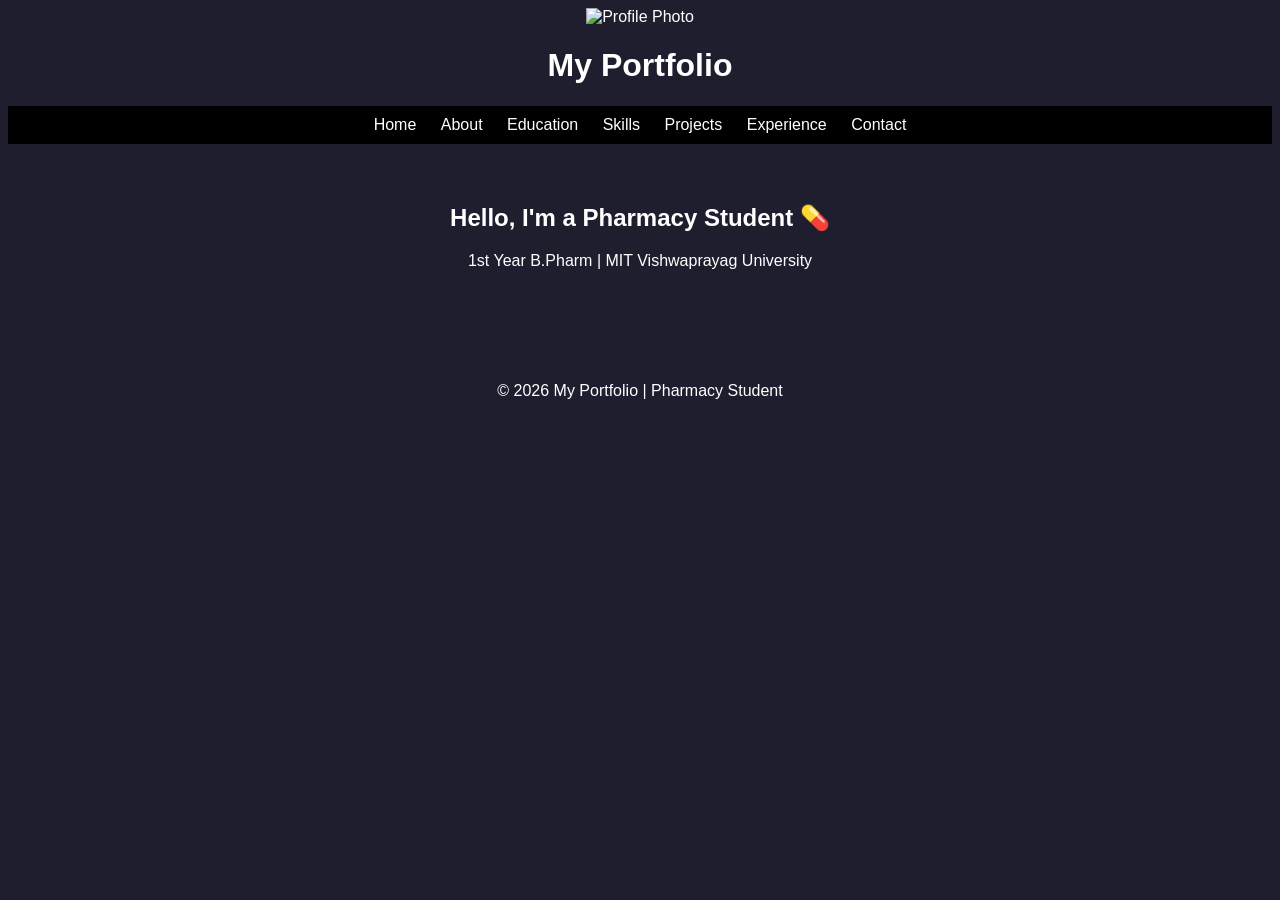
==== index.html @ a20f2a09 "Update index.html" ====
<!DOCTYPE html>
<html lang="en">
<head>
    <meta charset="UTF-8">
    <meta name="viewport" content="width=device-width, initial-scale=1.0">
    <img src="profile.jpg" alt="Profile Photo" class="profile-pic">
    <title>My Portfolio</title>
    <link rel="stylesheet" href="style.css">
</head>
<body>

    <!-- Navbar -->
    <header>
        <h1>My Portfolio</h1>
        <nav>
<a href="index.html">Home</a>
<a href="about.html">About</a>
<a href="education.html">Education</a>
<a href="skills.html">Skills</a>
<a href="projects.html">Projects</a>
<a href="experience.html">Experience</a>
<a href="contact.html">Contact</a>
</nav>
    </header>

    <!-- Hero Section -->
    <section class="hero">
        <h2>Hello, I'm a Pharmacy Student 💊</h2>
        <p>1st Year B.Pharm | MIT Vishwaprayag University</p>
    </section>
<section>
    <footer>
        <p>© 2026 My Portfolio | Pharmacy Student</p>
    </footer>

</body>
</html>
---- style.css ----
body {
    font-family: Arial;
    background: #1e1e2f;
    color: white;
    text-align: center;
}

nav {
    background: #000;
    padding: 10px;
}

nav a {
    color: white;
    margin: 10px;
    text-decoration: none;
}

section {
    padding: 40px;
}
.experience-container {
    display: flex;
    flex-wrap: wrap;
    gap: 20px;
    justify-content: center;
}

.exp-card {
    background: #f5f5f5;
    padding: 20px;
    border-radius: 12px;
    width: 300px;
    box-shadow: 0 4px 10px rgba(0,0,0,0.1);
    transition: 0.3s;
}

.exp-card:hover {
    transform: translateY(-5px);
}

.exp-card h3 {
    margin-bottom: 10px;
}
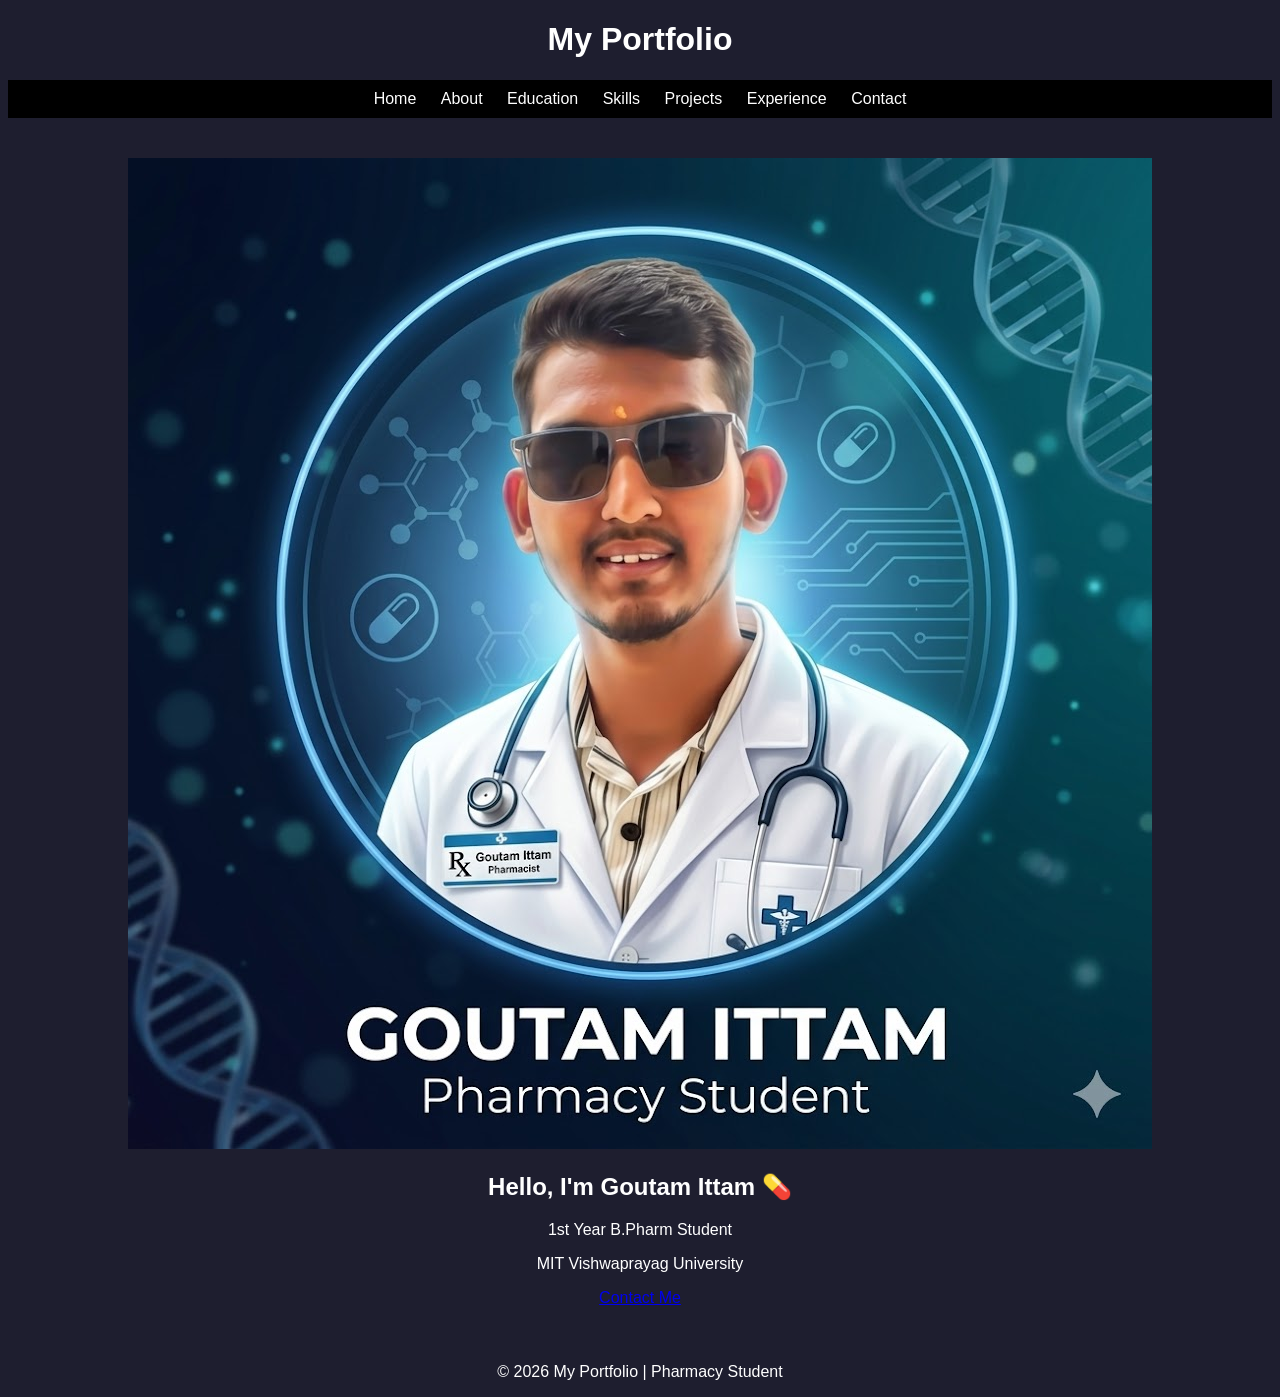
==== commit d9e31041: "Update index.html" ====
--- a/index.html
+++ b/index.html
@@ -3,7 +3,6 @@
 <head>
     <meta charset="UTF-8">
     <meta name="viewport" content="width=device-width, initial-scale=1.0">
-    <img src="profile.jpg" alt="Profile Photo" class="profile-pic">
     <title>My Portfolio</title>
     <link rel="stylesheet" href="style.css">
 </head>
@@ -11,24 +10,42 @@
 
     <!-- Navbar -->
     <header>
-        <h1>My Portfolio</h1>
+        <h1 class="logo">My Portfolio</h1>
         <nav>
-<a href="index.html">Home</a>
-<a href="about.html">About</a>
-<a href="education.html">Education</a>
-<a href="skills.html">Skills</a>
-<a href="projects.html">Projects</a>
-<a href="experience.html">Experience</a>
-<a href="contact.html">Contact</a>
-</nav>
+            <a href="index.html">Home</a>
+            <a href="about.html">About</a>
+            <a href="education.html">Education</a>
+            <a href="skills.html">Skills</a>
+            <a href="projects.html">Projects</a>
+            <a href="experience.html">Experience</a>
+            <a href="contact.html">Contact</a>
+        </nav>
     </header>
 
     <!-- Hero Section -->
     <section class="hero">
-        <h2>Hello, I'm a Pharmacy Student 💊</h2>
-        <p>1st Year B.Pharm | MIT Vishwaprayag University</p>
+
+        <div class="hero-container">
+
+            <!-- Profile Image -->
+            <div class="hero-img">
+                <img src="profile.jpg" alt="Profile Photo">
+            </div>
+
+            <!-- Text -->
+            <div class="hero-text">
+                <h1>Hello, I'm <span>Goutam Ittam</span> 💊</h1>
+                <p>1st Year B.Pharm Student</p>
+                <p>MIT Vishwaprayag University</p>
+
+                <a href="contact.html" class="btn">Contact Me</a>
+            </div>
+
+        </div>
+
     </section>
-<section>
+
+    <!-- Footer -->
     <footer>
         <p>© 2026 My Portfolio | Pharmacy Student</p>
     </footer>
--- a/style.css
+++ b/style.css
@@ -42,3 +42,17 @@
 .exp-card h3 {
     margin-bottom: 10px;
 }
+.profile-pic {
+    width: 160px;
+    height: 160px;
+    border-radius: 50%;
+    object-fit: cover;
+    margin-bottom: 20px;
+    border: 5px solid white;
+    box-shadow: 0 0 25px #00ffcc;
+    transition: 0.3s;
+}
+
+.profile-pic:hover {
+    transform: scale(1.05);
+}
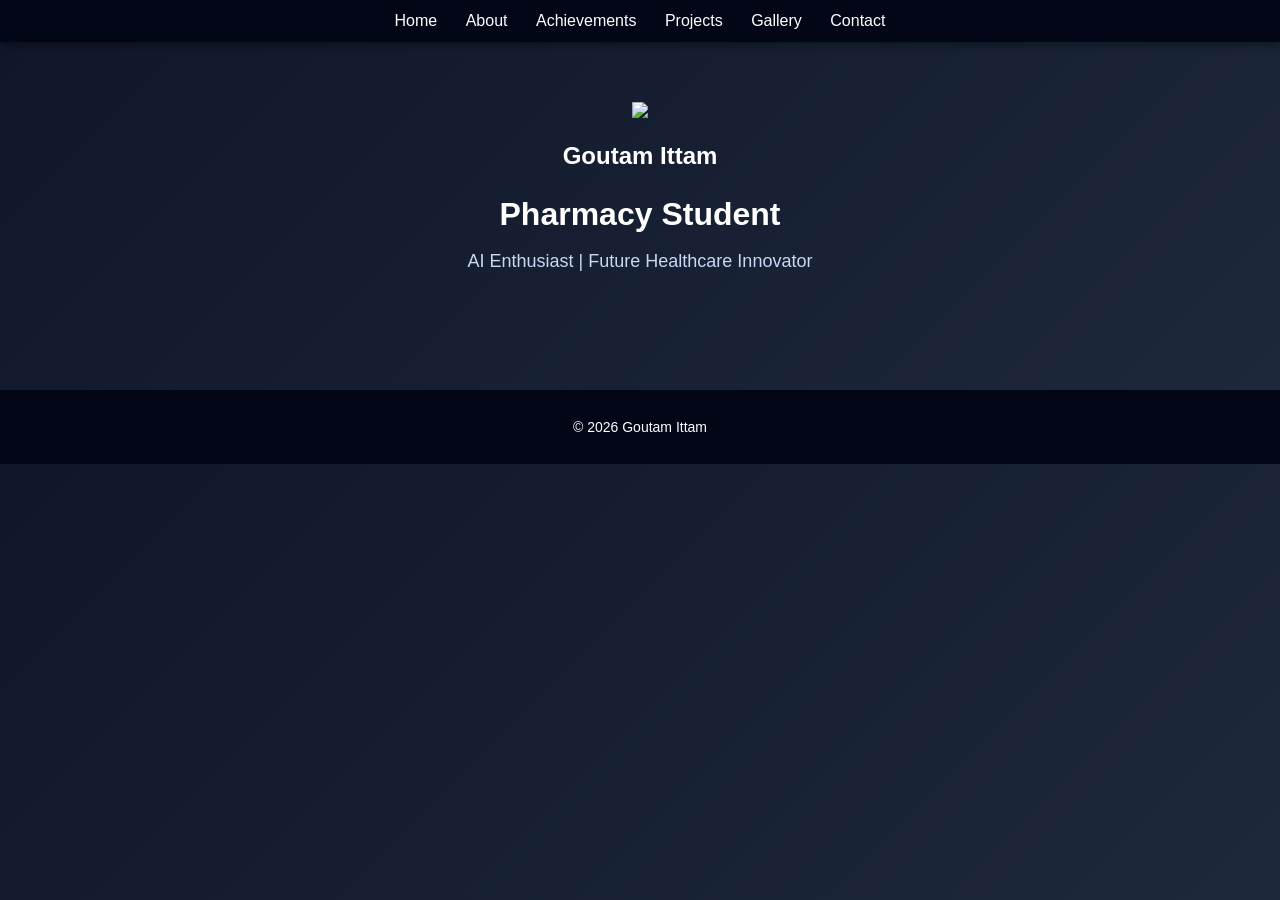
==== commit bb2792b8: "Update index.html" ====
--- a/index.html
+++ b/index.html
@@ -9,46 +9,25 @@
 <body>
 
     <!-- Navbar -->
-    <header>
-        <h1 class="logo">My Portfolio</h1>
-        <nav>
-            <a href="index.html">Home</a>
-            <a href="about.html">About</a>
-            <a href="education.html">Education</a>
-            <a href="skills.html">Skills</a>
-            <a href="projects.html">Projects</a>
-            <a href="experience.html">Experience</a>
-            <a href="contact.html">Contact</a>
-        </nav>
-    </header>
+   <nav class="navbar">
+<a href="index.html">Home</a>
+<a href="about.html">About</a>
+<a href="achievements.html">Achievements</a>
+<a href="projects.html">Projects</a>
+<a href="gallery.html">Gallery</a>
+<a href="contact.html">Contact</a>
+</nav>
 
-    <!-- Hero Section -->
-    <section class="hero">
+<section class="hero">
+<img src="photo.jpg" class="profile">
+<h1>Goutam Ittam</h1>
+<h2>Pharmacy Student</h2>
+<p>AI Enthusiast | Future Healthcare Innovator</p>
+</section>
 
-        <div class="hero-container">
-
-            <!-- Profile Image -->
-            <div class="hero-img">
-                <img src="profile.jpg" alt="Profile Photo">
-            </div>
-
-            <!-- Text -->
-            <div class="hero-text">
-                <h1>Hello, I'm <span>Goutam Ittam</span> 💊</h1>
-                <p>1st Year B.Pharm Student</p>
-                <p>MIT Vishwaprayag University</p>
-
-                <a href="contact.html" class="btn">Contact Me</a>
-            </div>
-
-        </div>
-
-    </section>
-
-    <!-- Footer -->
-    <footer>
-        <p>© 2026 My Portfolio | Pharmacy Student</p>
-    </footer>
+<footer>
+<p>© 2026 Goutam Ittam</p>
+</footer>
 
 </body>
 </html>
--- a/style.css
+++ b/style.css
@@ -1,58 +1,94 @@
 body {
-    font-family: Arial;
-    background: #1e1e2f;
+    font-family: Arial, sans-serif;
+    background: linear-gradient(135deg, #0f172a, #1e293b);
     color: white;
     text-align: center;
+    margin: 0;
 }
 
+/* NAVBAR */
 nav {
-    background: #000;
-    padding: 10px;
+    background: #020617;
+    padding: 12px;
+    box-shadow: 0 2px 10px rgba(0,0,0,0.5);
 }
 
 nav a {
     color: white;
-    margin: 10px;
+    margin: 0 12px;
     text-decoration: none;
+    font-size: 16px;
+    transition: 0.3s;
 }
 
+nav a:hover {
+    color: #00ffcc;
+}
+
+/* SECTION */
 section {
-    padding: 40px;
+    padding: 60px 20px;
 }
+
+/* HERO TEXT IMPROVEMENT */
+.hero h2 {
+    font-size: 32px;
+    margin-bottom: 10px;
+}
+
+.hero p {
+    font-size: 18px;
+    color: #cbd5f5;
+}
+
+/* EXPERIENCE CARDS */
 .experience-container {
     display: flex;
     flex-wrap: wrap;
-    gap: 20px;
+    gap: 25px;
     justify-content: center;
 }
 
 .exp-card {
-    background: #f5f5f5;
+    background: rgba(255, 255, 255, 0.08);
     padding: 20px;
-    border-radius: 12px;
-    width: 300px;
-    box-shadow: 0 4px 10px rgba(0,0,0,0.1);
+    border-radius: 15px;
+    width: 280px;
+    backdrop-filter: blur(10px);
+    box-shadow: 0 0 15px rgba(0,255,204,0.2);
     transition: 0.3s;
 }
 
 .exp-card:hover {
-    transform: translateY(-5px);
+    transform: translateY(-8px) scale(1.03);
+    box-shadow: 0 0 25px #00ffcc;
 }
 
 .exp-card h3 {
     margin-bottom: 10px;
+    color: #00ffcc;
 }
+
+/* PROFILE IMAGE */
 .profile-pic {
-    width: 160px;
-    height: 160px;
+    width: 170px;
+    height: 170px;
     border-radius: 50%;
     object-fit: cover;
     margin-bottom: 20px;
-    border: 5px solid white;
-    box-shadow: 0 0 25px #00ffcc;
+    border: 4px solid #00ffcc;
+    box-shadow: 0 0 30px #00ffcc;
     transition: 0.3s;
 }
 
 .profile-pic:hover {
-    transform: scale(1.05);
+    transform: scale(1.08);
 }
+
+/* FOOTER */
+footer {
+    padding: 15px;
+    background: #020617;
+    margin-top: 40px;
+    font-size: 14px;
+}
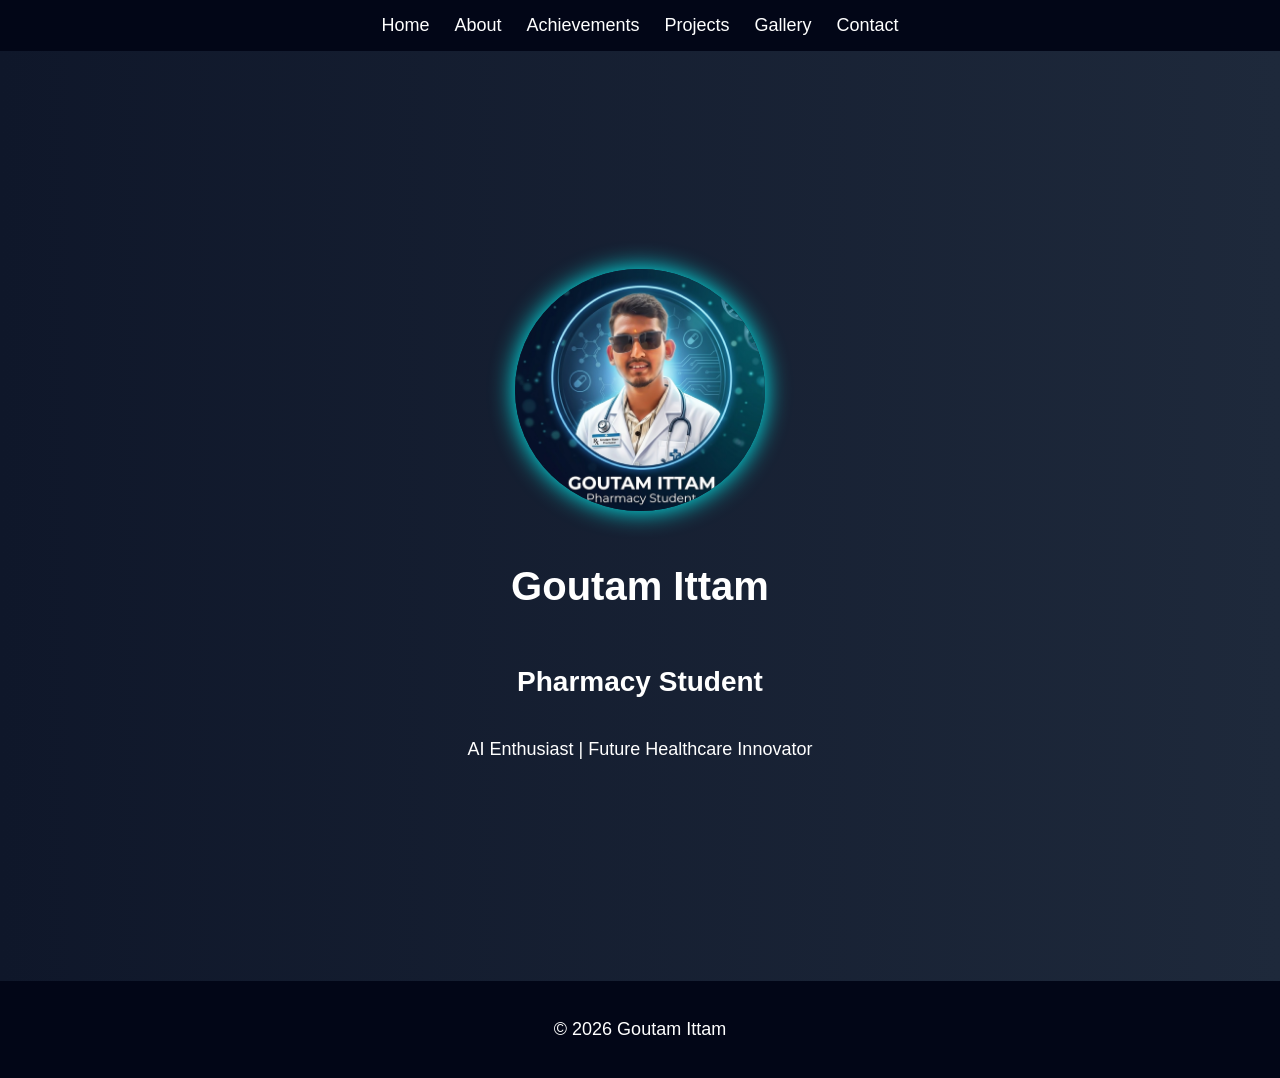
==== commit 1ccabcae: "Update index.html" ====
--- a/index.html
+++ b/index.html
@@ -19,7 +19,7 @@
 </nav>
 
 <section class="hero">
-<img src="photo.jpg" class="profile">
+<img src="profile.jpg" class="profile">
 <h1>Goutam Ittam</h1>
 <h2>Pharmacy Student</h2>
 <p>AI Enthusiast | Future Healthcare Innovator</p>
--- a/style.css
+++ b/style.css
@@ -1,28 +1,29 @@
 body {
-    font-family: Arial, sans-serif;
-    background: linear-gradient(135deg, #0f172a, #1e293b);
-    color: white;
-    text-align: center;
-    margin: 0;
+  margin: 0;
+  font-family: Arial;
+  background: linear-gradient(to right, #0f172a, #1e293b);
+  color: white;
 }
 
+
 /* NAVBAR */
-nav {
-    background: #020617;
-    padding: 12px;
-    box-shadow: 0 2px 10px rgba(0,0,0,0.5);
+.navbar {
+  background: #020617;
+  padding: 15px;
+  display: flex;
+  justify-content: center;
+  gap: 25px;
+  font-size: 18px;
 }
 
-nav a {
-    color: white;
-    margin: 0 12px;
-    text-decoration: none;
-    font-size: 16px;
-    transition: 0.3s;
+.navbar a {
+  color: white;
+  text-decoration: none;
+  transition: 0.3s;
 }
 
-nav a:hover {
-    color: #00ffcc;
+.navbar a:hover {
+  color: cyan;
 }
 
 /* SECTION */
@@ -31,14 +32,20 @@
 }
 
 /* HERO TEXT IMPROVEMENT */
-.hero h2 {
-    font-size: 32px;
-    margin-bottom: 10px;
+.hero {
+  display: flex;
+  flex-direction: column;
+  align-items: center;
+  justify-content: center;
+  height: 90vh;
+  text-align: center;
 }
 
-.hero p {
-    font-size: 18px;
-    color: #cbd5f5;
+.profile {
+  width: 250px;
+  border-radius: 50%;
+  box-shadow: 0 0 25px cyan;
+  margin-bottom: 20px;
 }
 
 /* EXPERIENCE CARDS */
@@ -87,8 +94,47 @@
 
 /* FOOTER */
 footer {
-    padding: 15px;
-    background: #020617;
-    margin-top: 40px;
-    font-size: 14px;
+  text-align: center;
+  padding: 20px;
+  background: #020617;
 }
+
+h1 {
+  font-size: 40px;
+}
+
+h2 {
+  font-size: 28px;
+}
+
+p {
+  font-size: 18px;
+}
+
+/* CARD */
+.card {
+  background: #1e293b;
+  margin: 20px auto;
+  padding: 25px;
+  border-radius: 15px;
+  width: 80%;
+  max-width: 600px;
+  transition: 0.3s;
+}
+
+.card:hover {
+  transform: scale(1.05);
+}
+
+/* GRID */
+.grid {
+  display: flex;
+  justify-content: center;
+  flex-wrap: wrap;
+}
+
+img {
+  width: 250px;
+  margin: 15px;
+  border-radius: 10px;
+}
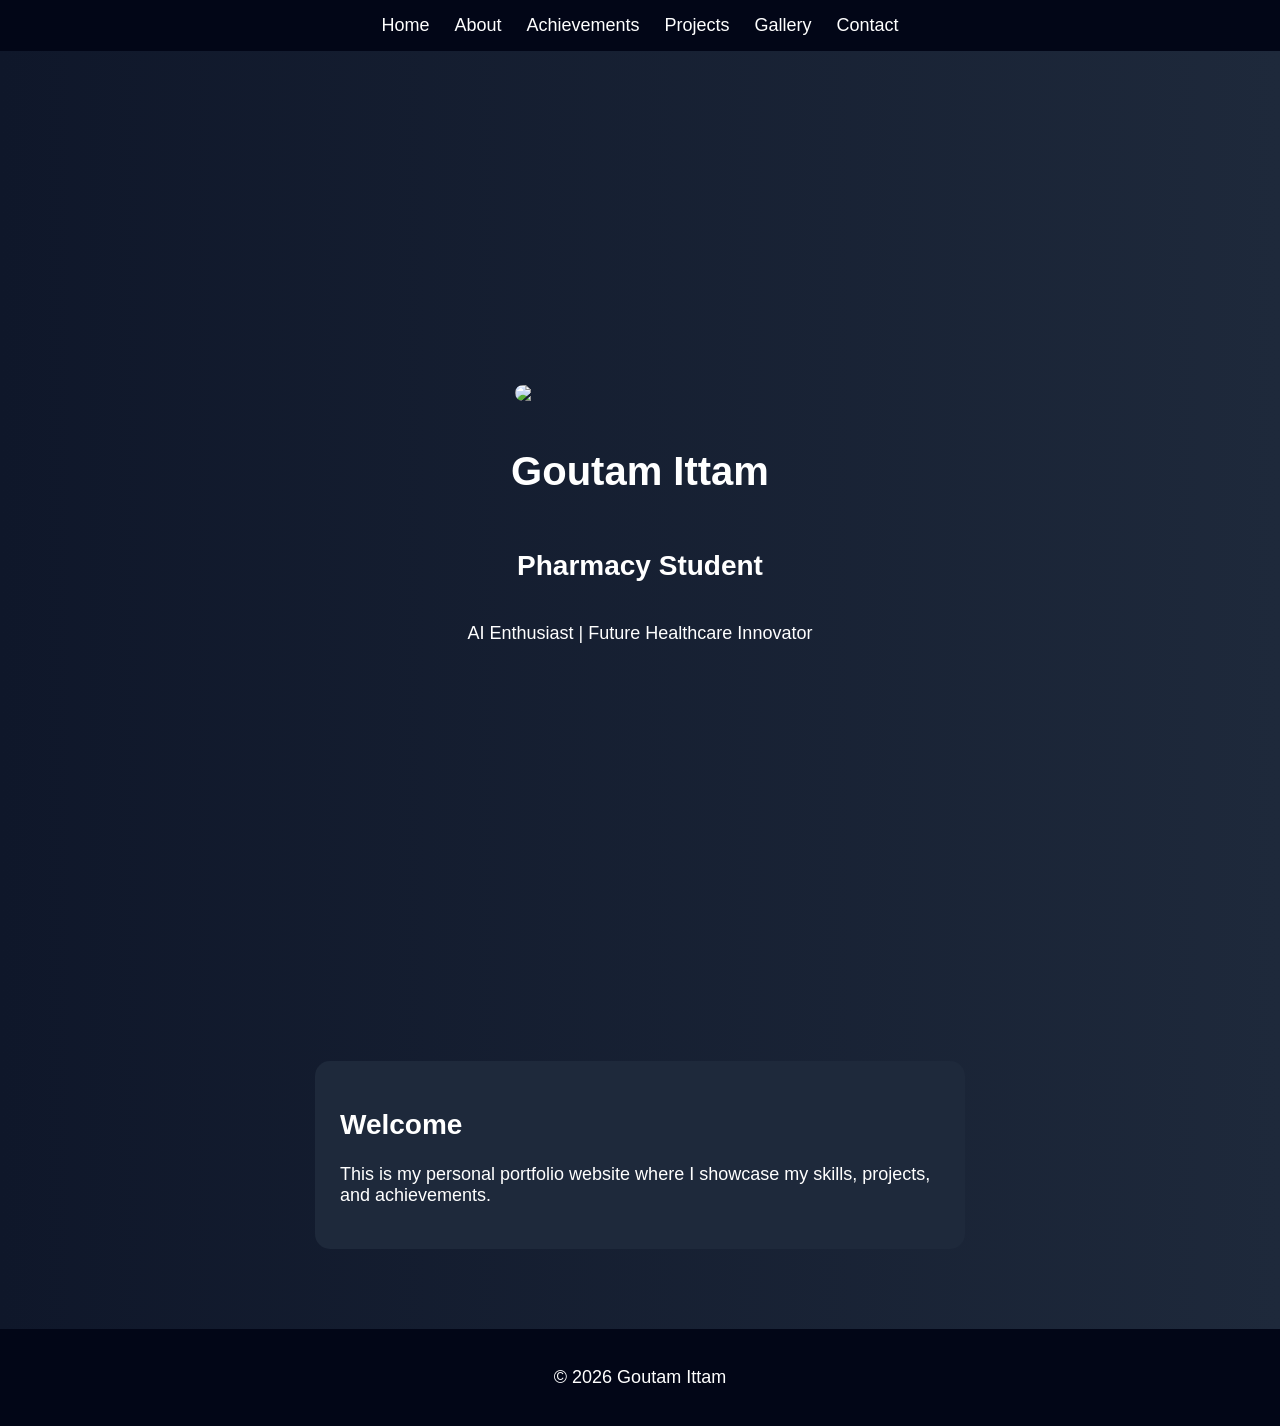
==== commit 729ca85b: "Update index.html" ====
--- a/index.html
+++ b/index.html
@@ -1,32 +1,45 @@
 <!DOCTYPE html>
-<html lang="en">
+<html>
 <head>
-    <meta charset="UTF-8">
-    <meta name="viewport" content="width=device-width, initial-scale=1.0">
-    <title>My Portfolio</title>
+    <title>Goutam Ittam Portfolio</title>
     <link rel="stylesheet" href="style.css">
 </head>
+
 <body>
 
-    <!-- Navbar -->
-   <nav class="navbar">
-<a href="index.html">Home</a>
-<a href="about.html">About</a>
-<a href="achievements.html">Achievements</a>
-<a href="projects.html">Projects</a>
-<a href="gallery.html">Gallery</a>
-<a href="contact.html">Contact</a>
+<!-- NAVBAR -->
+<nav class="navbar">
+    <a href="index.html">Home</a>
+    <a href="about.html">About</a>
+    <a href="achievements.html">Achievements</a>
+    <a href="projects.html">Projects</a>
+    <a href="gallery.html">Gallery</a>
+    <a href="contact.html">Contact</a>
 </nav>
 
+<!-- HERO SECTION -->
 <section class="hero">
-<img src="profile.jpg" class="profile">
-<h1>Goutam Ittam</h1>
-<h2>Pharmacy Student</h2>
-<p>AI Enthusiast | Future Healthcare Innovator</p>
+
+    <!-- PROFILE IMAGE TOP RIGHT -->
+    <img src="photo.jpg" class="profile-top">
+
+    <h1>Goutam Ittam</h1>
+    <h2>Pharmacy Student</h2>
+    <p>AI Enthusiast | Future Healthcare Innovator</p>
+
 </section>
 
+<!-- SAMPLE CARD SECTION -->
+<section>
+    <div class="card">
+        <h2>Welcome</h2>
+        <p>This is my personal portfolio website where I showcase my skills, projects, and achievements.</p>
+    </div>
+</section>
+
+<!-- FOOTER -->
 <footer>
-<p>© 2026 Goutam Ittam</p>
+    <p>© 2026 Goutam Ittam</p>
 </footer>
 
 </body>
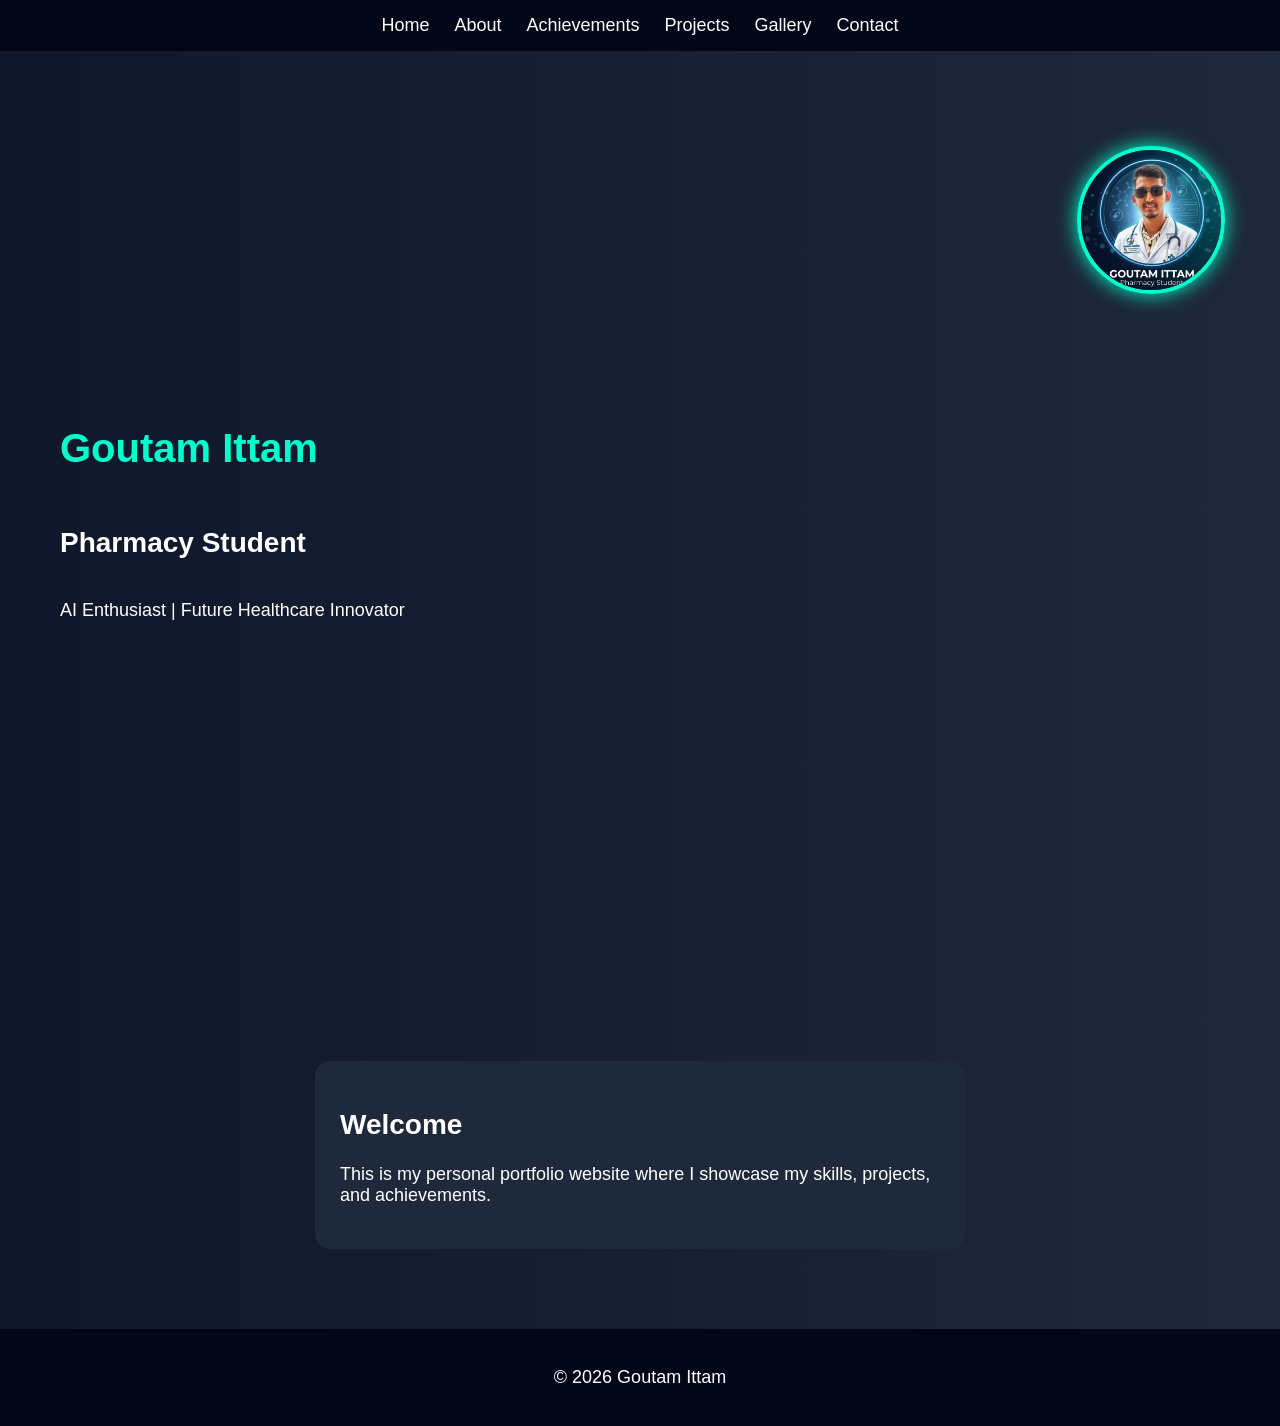
==== commit 730f1afa: "Update index.html" ====
--- a/index.html
+++ b/index.html
@@ -21,7 +21,7 @@
 <section class="hero">
 
     <!-- PROFILE IMAGE TOP RIGHT -->
-    <img src="photo.jpg" class="profile-top">
+    <img src="profile.jpg" class="profile-top">
 
     <h1>Goutam Ittam</h1>
     <h2>Pharmacy Student</h2>
--- a/style.css
+++ b/style.css
@@ -4,7 +4,6 @@
   background: linear-gradient(to right, #0f172a, #1e293b);
   color: white;
 }
-
 
 /* NAVBAR */
 .navbar {
@@ -28,79 +27,42 @@
 
 /* SECTION */
 section {
-    padding: 60px 20px;
+  padding: 60px 20px;
 }
 
-/* HERO TEXT IMPROVEMENT */
+/* HERO */
 .hero {
+  position: relative;
+  height: 90vh;
   display: flex;
   flex-direction: column;
-  align-items: center;
   justify-content: center;
-  height: 90vh;
-  text-align: center;
+  padding-left: 60px;
+  text-align: left;
 }
 
-.profile {
-  width: 250px;
+/* PROFILE IMAGE TOP RIGHT */
+.profile-top {
+  position: absolute;
+  top: 80px;
+  right: 40px;
+  width: 140px;
+  height: 140px;
   border-radius: 50%;
-  box-shadow: 0 0 25px cyan;
-  margin-bottom: 20px;
+  object-fit: cover;
+  border: 4px solid #00ffcc;
+  box-shadow: 0 0 20px #00ffcc;
+  transition: 0.3s;
 }
 
-/* EXPERIENCE CARDS */
-.experience-container {
-    display: flex;
-    flex-wrap: wrap;
-    gap: 25px;
-    justify-content: center;
+.profile-top:hover {
+  transform: scale(1.1);
 }
 
-.exp-card {
-    background: rgba(255, 255, 255, 0.08);
-    padding: 20px;
-    border-radius: 15px;
-    width: 280px;
-    backdrop-filter: blur(10px);
-    box-shadow: 0 0 15px rgba(0,255,204,0.2);
-    transition: 0.3s;
-}
-
-.exp-card:hover {
-    transform: translateY(-8px) scale(1.03);
-    box-shadow: 0 0 25px #00ffcc;
-}
-
-.exp-card h3 {
-    margin-bottom: 10px;
-    color: #00ffcc;
-}
-
-/* PROFILE IMAGE */
-.profile-pic {
-    width: 170px;
-    height: 170px;
-    border-radius: 50%;
-    object-fit: cover;
-    margin-bottom: 20px;
-    border: 4px solid #00ffcc;
-    box-shadow: 0 0 30px #00ffcc;
-    transition: 0.3s;
-}
-
-.profile-pic:hover {
-    transform: scale(1.08);
-}
-
-/* FOOTER */
-footer {
-  text-align: center;
-  padding: 20px;
-  background: #020617;
-}
-
+/* TEXT */
 h1 {
   font-size: 40px;
+  color: #00ffcc;
 }
 
 h2 {
@@ -126,6 +88,34 @@
   transform: scale(1.05);
 }
 
+/* EXPERIENCE CARDS */
+.experience-container {
+  display: flex;
+  flex-wrap: wrap;
+  gap: 25px;
+  justify-content: center;
+}
+
+.exp-card {
+  background: rgba(255, 255, 255, 0.08);
+  padding: 20px;
+  border-radius: 15px;
+  width: 280px;
+  backdrop-filter: blur(10px);
+  box-shadow: 0 0 15px rgba(0,255,204,0.2);
+  transition: 0.3s;
+}
+
+.exp-card:hover {
+  transform: translateY(-8px) scale(1.03);
+  box-shadow: 0 0 25px #00ffcc;
+}
+
+.exp-card h3 {
+  margin-bottom: 10px;
+  color: #00ffcc;
+}
+
 /* GRID */
 .grid {
   display: flex;
@@ -138,3 +128,10 @@
   margin: 15px;
   border-radius: 10px;
 }
+
+/* FOOTER */
+footer {
+  text-align: center;
+  padding: 20px;
+  background: #020617;
+}
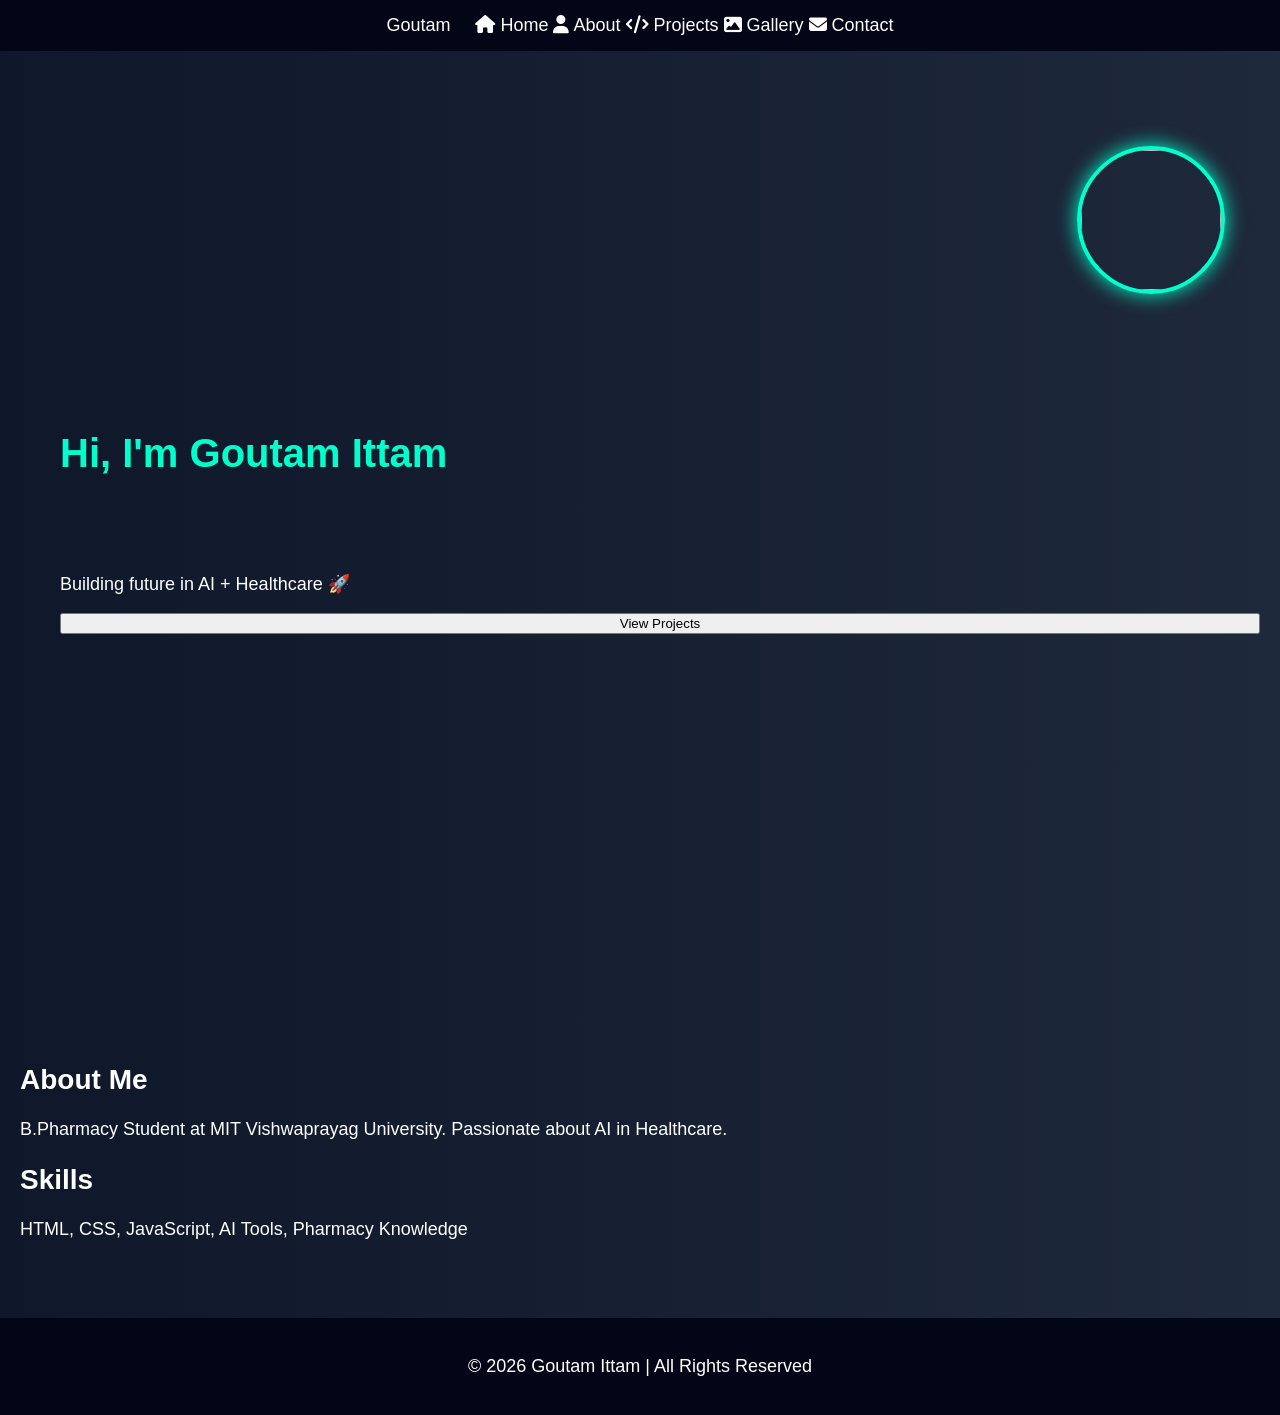
==== commit 81c47fcf: "Update index.html" ====
--- a/index.html
+++ b/index.html
@@ -2,45 +2,64 @@
 <html>
 <head>
     <title>Goutam Ittam Portfolio</title>
+
+    <!-- CSS -->
     <link rel="stylesheet" href="style.css">
+
+    <!-- ICONS -->
+    <link rel="stylesheet" href="https://cdnjs.cloudflare.com/ajax/libs/font-awesome/6.5.0/css/all.min.css">
+
 </head>
 
 <body>
 
 <!-- NAVBAR -->
 <nav class="navbar">
-    <a href="index.html">Home</a>
-    <a href="about.html">About</a>
-    <a href="achievements.html">Achievements</a>
-    <a href="projects.html">Projects</a>
-    <a href="gallery.html">Gallery</a>
-    <a href="contact.html">Contact</a>
+    <div class="logo">Goutam</div>
+    <div class="nav-links">
+        <a href="index.html"><i class="fa fa-home"></i> Home</a>
+        <a href="about.html"><i class="fa fa-user"></i> About</a>
+        <a href="projects.html"><i class="fa fa-code"></i> Projects</a>
+        <a href="gallery.html"><i class="fa fa-image"></i> Gallery</a>
+        <a href="contact.html"><i class="fa fa-envelope"></i> Contact</a>
+    </div>
 </nav>
 
-<!-- HERO SECTION -->
+<!-- HERO -->
 <section class="hero">
 
-    <!-- PROFILE IMAGE TOP RIGHT -->
-    <img src="profile.jpg" class="profile-top">
+    <img src="photo.jpg" class="profile-top">
 
-    <h1>Goutam Ittam</h1>
-    <h2>Pharmacy Student</h2>
-    <p>AI Enthusiast | Future Healthcare Innovator</p>
+    <h1>Hi, I'm <span>Goutam Ittam</span></h1>
+
+    <h2><span id="typing"></span></h2>
+
+    <p>Building future in AI + Healthcare 🚀</p>
+
+    <button class="btn">View Projects</button>
 
 </section>
 
-<!-- SAMPLE CARD SECTION -->
-<section>
-    <div class="card">
-        <h2>Welcome</h2>
-        <p>This is my personal portfolio website where I showcase my skills, projects, and achievements.</p>
+<!-- CARD SECTION -->
+<section class="glass-section">
+    <div class="glass-card">
+        <h2>About Me</h2>
+        <p>B.Pharmacy Student at MIT Vishwaprayag University. Passionate about AI in Healthcare.</p>
+    </div>
+
+    <div class="glass-card">
+        <h2>Skills</h2>
+        <p>HTML, CSS, JavaScript, AI Tools, Pharmacy Knowledge</p>
     </div>
 </section>
 
 <!-- FOOTER -->
 <footer>
-    <p>© 2026 Goutam Ittam</p>
+    <p>© 2026 Goutam Ittam | All Rights Reserved</p>
 </footer>
+
+<!-- JS -->
+<script src="script.js"></script>
 
 </body>
 </html>
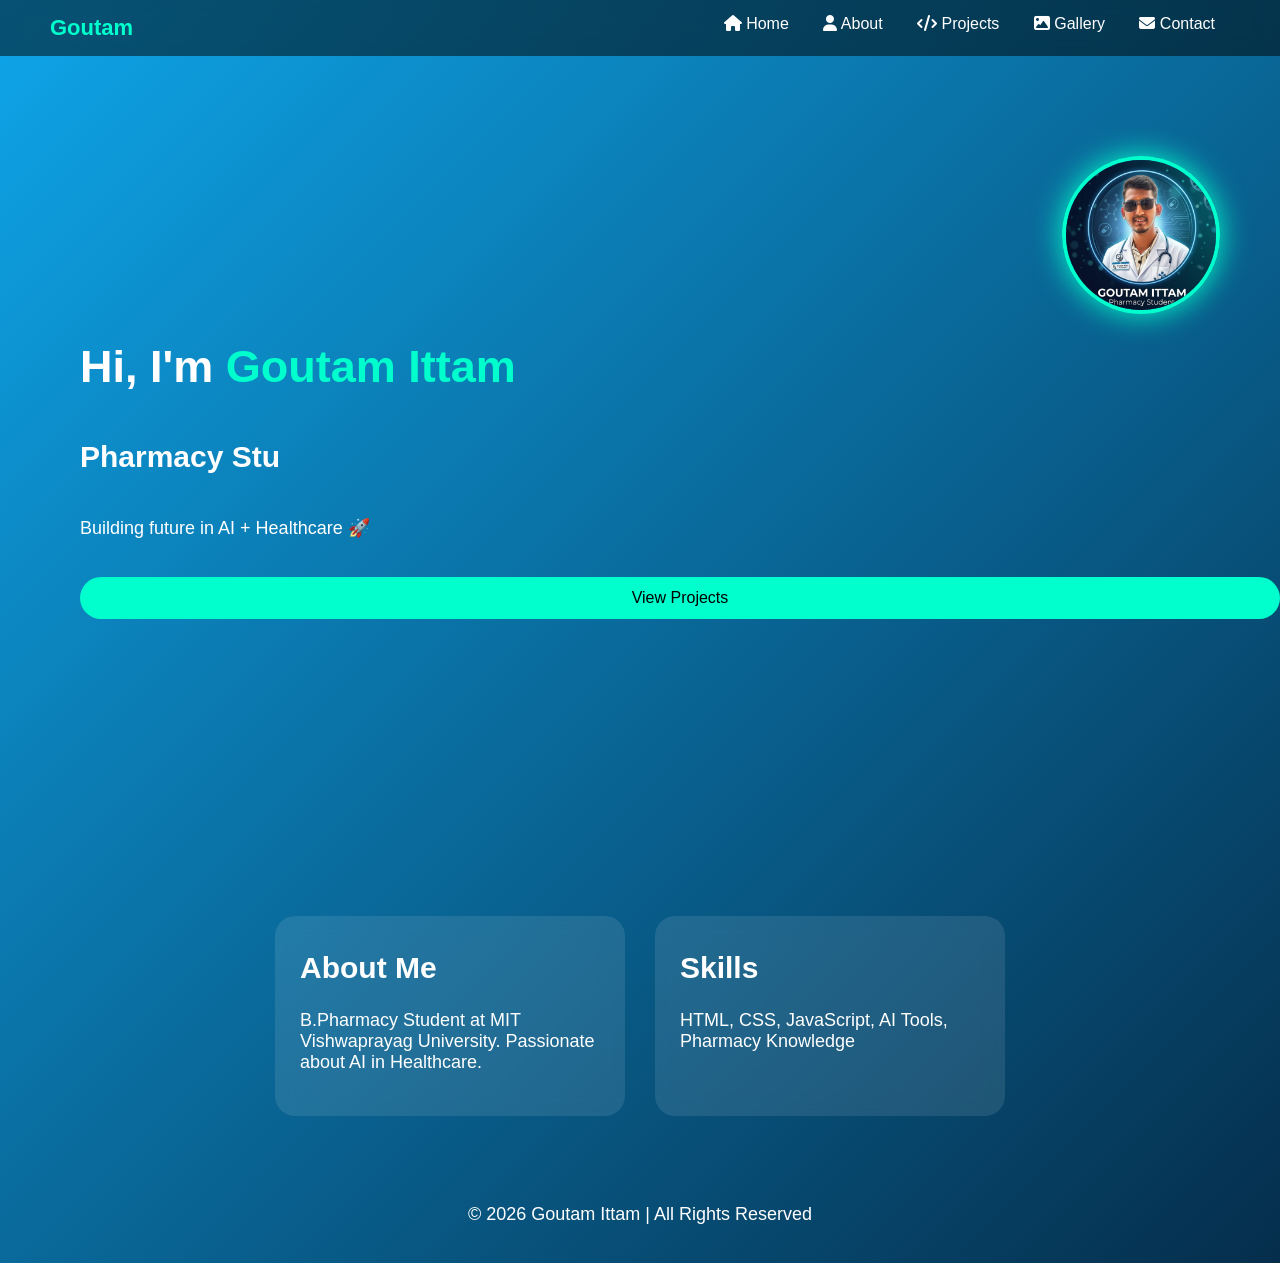
==== commit 133cf687: "Update index.html" ====
--- a/index.html
+++ b/index.html
@@ -28,7 +28,7 @@
 <!-- HERO -->
 <section class="hero">
 
-    <img src="photo.jpg" class="profile-top">
+    <img src="profile.jpg" class="profile-top">
 
     <h1>Hi, I'm <span>Goutam Ittam</span></h1>
 
--- a/style.css
+++ b/style.css
@@ -1,33 +1,43 @@
+/* BACKGROUND ANIMATION */
 body {
   margin: 0;
   font-family: Arial;
-  background: linear-gradient(to right, #0f172a, #1e293b);
   color: white;
+  background: linear-gradient(-45deg, #0f172a, #1e293b, #020617, #0ea5e9);
+  background-size: 400% 400%;
+  animation: gradient 10s ease infinite;
+}
+
+@keyframes gradient {
+  0% {background-position: 0%}
+  50% {background-position: 100%}
+  100% {background-position: 0%}
 }
 
 /* NAVBAR */
 .navbar {
-  background: #020617;
-  padding: 15px;
   display: flex;
-  justify-content: center;
-  gap: 25px;
-  font-size: 18px;
+  justify-content: space-between;
+  padding: 15px 50px;
+  background: rgba(0,0,0,0.5);
+  backdrop-filter: blur(10px);
 }
 
-.navbar a {
+.logo {
+  font-size: 22px;
+  font-weight: bold;
+  color: #00ffcc;
+}
+
+.nav-links a {
+  margin: 0 15px;
   color: white;
   text-decoration: none;
   transition: 0.3s;
 }
 
-.navbar a:hover {
-  color: cyan;
-}
-
-/* SECTION */
-section {
-  padding: 60px 20px;
+.nav-links a:hover {
+  color: #00ffcc;
 }
 
 /* HERO */
@@ -37,101 +47,81 @@
   display: flex;
   flex-direction: column;
   justify-content: center;
-  padding-left: 60px;
-  text-align: left;
+  padding-left: 80px;
 }
 
-/* PROFILE IMAGE TOP RIGHT */
+/* PROFILE */
 .profile-top {
   position: absolute;
-  top: 80px;
-  right: 40px;
-  width: 140px;
-  height: 140px;
+  top: 100px;
+  right: 60px;
+  width: 150px;
+  height: 150px;
   border-radius: 50%;
-  object-fit: cover;
   border: 4px solid #00ffcc;
-  box-shadow: 0 0 20px #00ffcc;
-  transition: 0.3s;
-}
-
-.profile-top:hover {
-  transform: scale(1.1);
+  box-shadow: 0 0 30px #00ffcc;
 }
 
 /* TEXT */
-h1 {
-  font-size: 40px;
+h1 span {
   color: #00ffcc;
 }
 
+h1 {
+  font-size: 45px;
+}
+
 h2 {
-  font-size: 28px;
+  font-size: 30px;
+  margin-top: 10px;
 }
 
 p {
   font-size: 18px;
 }
 
-/* CARD */
-.card {
-  background: #1e293b;
-  margin: 20px auto;
-  padding: 25px;
-  border-radius: 15px;
-  width: 80%;
-  max-width: 600px;
+/* BUTTON */
+.btn {
+  margin-top: 20px;
+  padding: 12px 25px;
+  border: none;
+  background: #00ffcc;
+  color: black;
+  font-size: 16px;
+  border-radius: 25px;
+  cursor: pointer;
   transition: 0.3s;
 }
 
-.card:hover {
-  transform: scale(1.05);
+.btn:hover {
+  background: white;
+  transform: scale(1.1);
 }
 
-/* EXPERIENCE CARDS */
-.experience-container {
+/* GLASS CARDS */
+.glass-section {
   display: flex;
-  flex-wrap: wrap;
-  gap: 25px;
   justify-content: center;
+  gap: 30px;
+  padding: 50px;
 }
 
-.exp-card {
-  background: rgba(255, 255, 255, 0.08);
-  padding: 20px;
-  border-radius: 15px;
-  width: 280px;
+.glass-card {
+  width: 300px;
+  padding: 25px;
+  border-radius: 20px;
+  background: rgba(255,255,255,0.1);
   backdrop-filter: blur(10px);
-  box-shadow: 0 0 15px rgba(0,255,204,0.2);
   transition: 0.3s;
 }
 
-.exp-card:hover {
-  transform: translateY(-8px) scale(1.03);
+.glass-card:hover {
+  transform: translateY(-10px);
   box-shadow: 0 0 25px #00ffcc;
-}
-
-.exp-card h3 {
-  margin-bottom: 10px;
-  color: #00ffcc;
-}
-
-/* GRID */
-.grid {
-  display: flex;
-  justify-content: center;
-  flex-wrap: wrap;
-}
-
-img {
-  width: 250px;
-  margin: 15px;
-  border-radius: 10px;
 }
 
 /* FOOTER */
 footer {
   text-align: center;
   padding: 20px;
-  background: #020617;
 }
